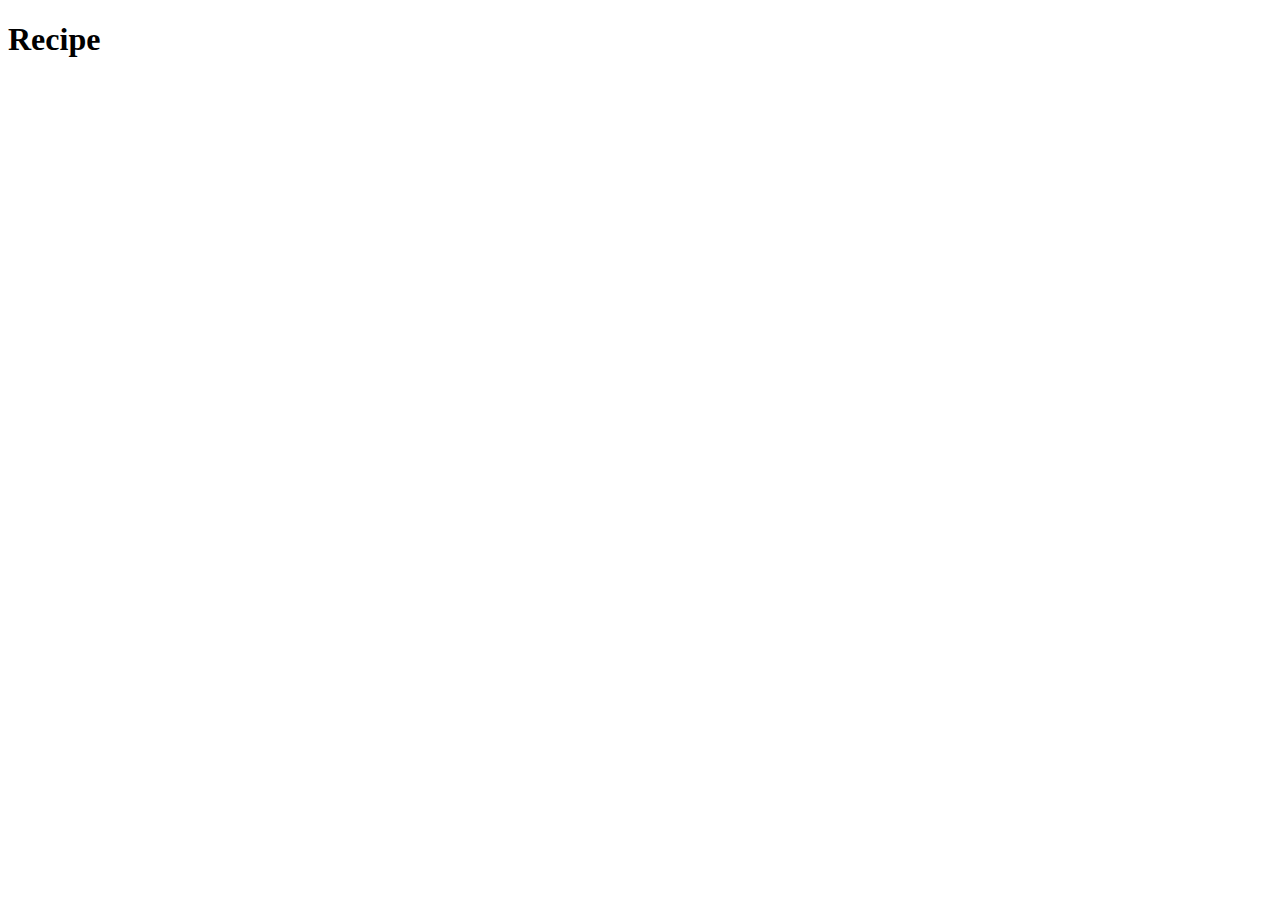
==== index.html @ 2ed7ef8f "start" ====
<!DOCTYPE html>
<html lang="en">
  <head>
    <meta charset="UTF-8"/>
    <title>Recipe</title>
    <link href="css/style.css" rel="stylesheet"/>
    <link href="https://fonts.googleapis.com/css?family=Lato:100,300|Raleway:300&display=swap" rel="stylesheet"/>
  </head>

  <body>
    <header>
      <h1> Recipe </h1>
    </header>
  </body>
</html>
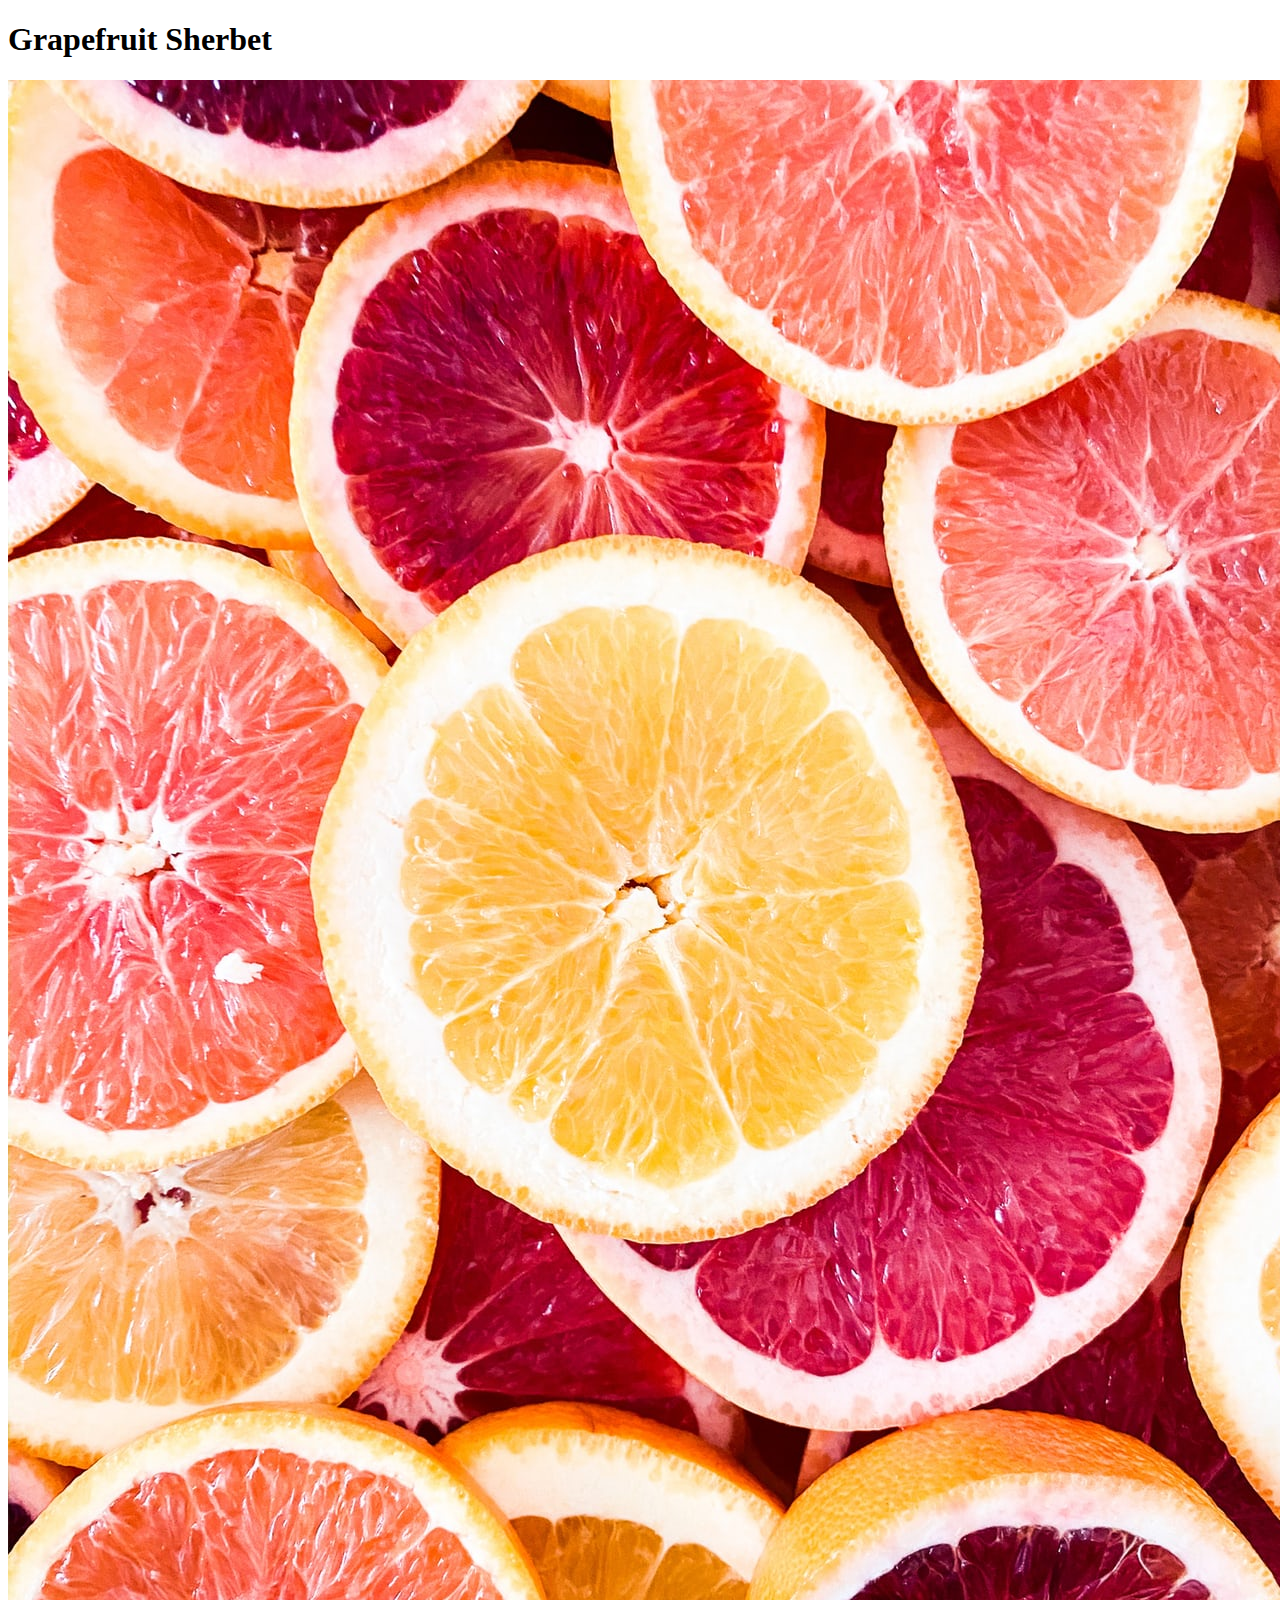
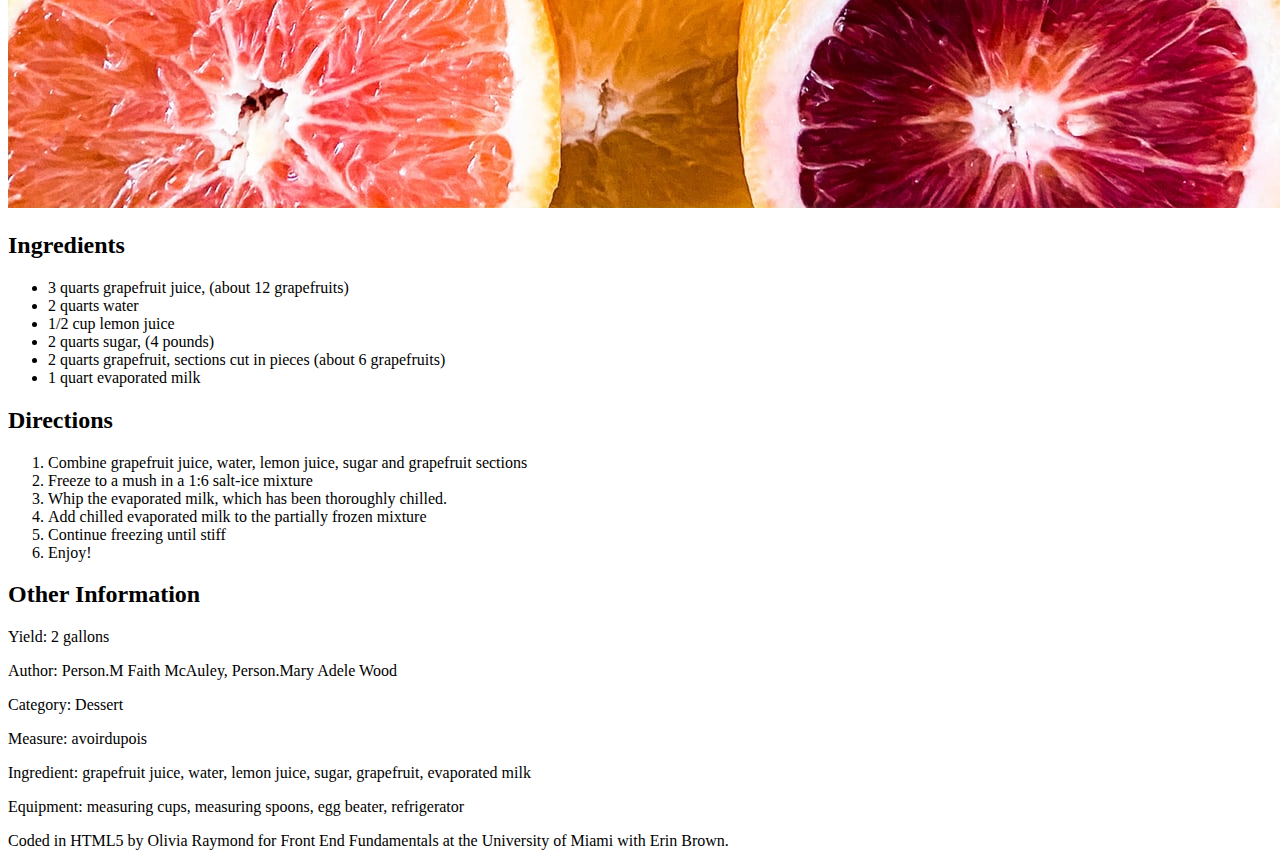
==== commit e57cf241: "grapefruit" ====
--- a/index.html
+++ b/index.html
@@ -2,14 +2,51 @@
 <html lang="en">
   <head>
     <meta charset="UTF-8"/>
-    <title>Recipe</title>
+    <title>Grapefruit Sherbet</title>
     <link href="css/style.css" rel="stylesheet"/>
     <link href="https://fonts.googleapis.com/css?family=Lato:100,300|Raleway:300&display=swap" rel="stylesheet"/>
   </head>
 
   <body>
     <header>
-      <h1> Recipe </h1>
+      <h1> Grapefruit Sherbet </h1>
     </header>
+    <main>
+      <img id="fruit" src="img/grapefruit.jpg" alt="fruit"/>
+      <section class = "Ingredients">
+        <h2> Ingredients </h2>
+        <ul>
+          <li> 3 quarts grapefruit juice, (about 12 grapefruits) </li>
+          <li> 2 quarts water </li>
+          <li> 1/2 cup lemon juice </li>
+          <li> 2 quarts sugar, (4 pounds) </li>
+          <li> 2 quarts grapefruit, sections cut in pieces (about 6 grapefruits) </li>
+          <li> 1 quart evaporated milk </li>
+        </ul>
+      </section>
+      <section class ="Directions">
+          <h2> Directions </h2>
+        <ol>
+          <li> Combine grapefruit juice, water, lemon juice, sugar and grapefruit sections </li>
+          <li> Freeze to a mush in a 1:6 salt-ice mixture </li>
+          <li> Whip the evaporated milk, which has been thoroughly chilled. </li>
+          <li> Add chilled evaporated milk to the partially frozen mixture </li>
+          <li> Continue freezing until stiff </li>
+          <li> Enjoy! </li>
+        </ol>
+      </section>
+      <section class ="Info">
+        <h2> Other Information </h2>
+        <p> Yield: 2 gallons </p>
+        <p> Author: Person.M Faith McAuley, Person.Mary Adele Wood </p>
+        <p> Category: Dessert </p>
+        <p> Measure: avoirdupois </p>
+        <p> Ingredient: grapefruit juice, water, lemon juice, sugar, grapefruit, evaporated milk </p>
+        <p> Equipment: measuring cups, measuring spoons, egg beater, refrigerator </p>
+      </section>
+    </main>
+    <footer>
+      <p>Coded in HTML5 by Olivia Raymond for Front End Fundamentals at the University of Miami with Erin Brown.<p>
+    </footer>
   </body>
 </html>
